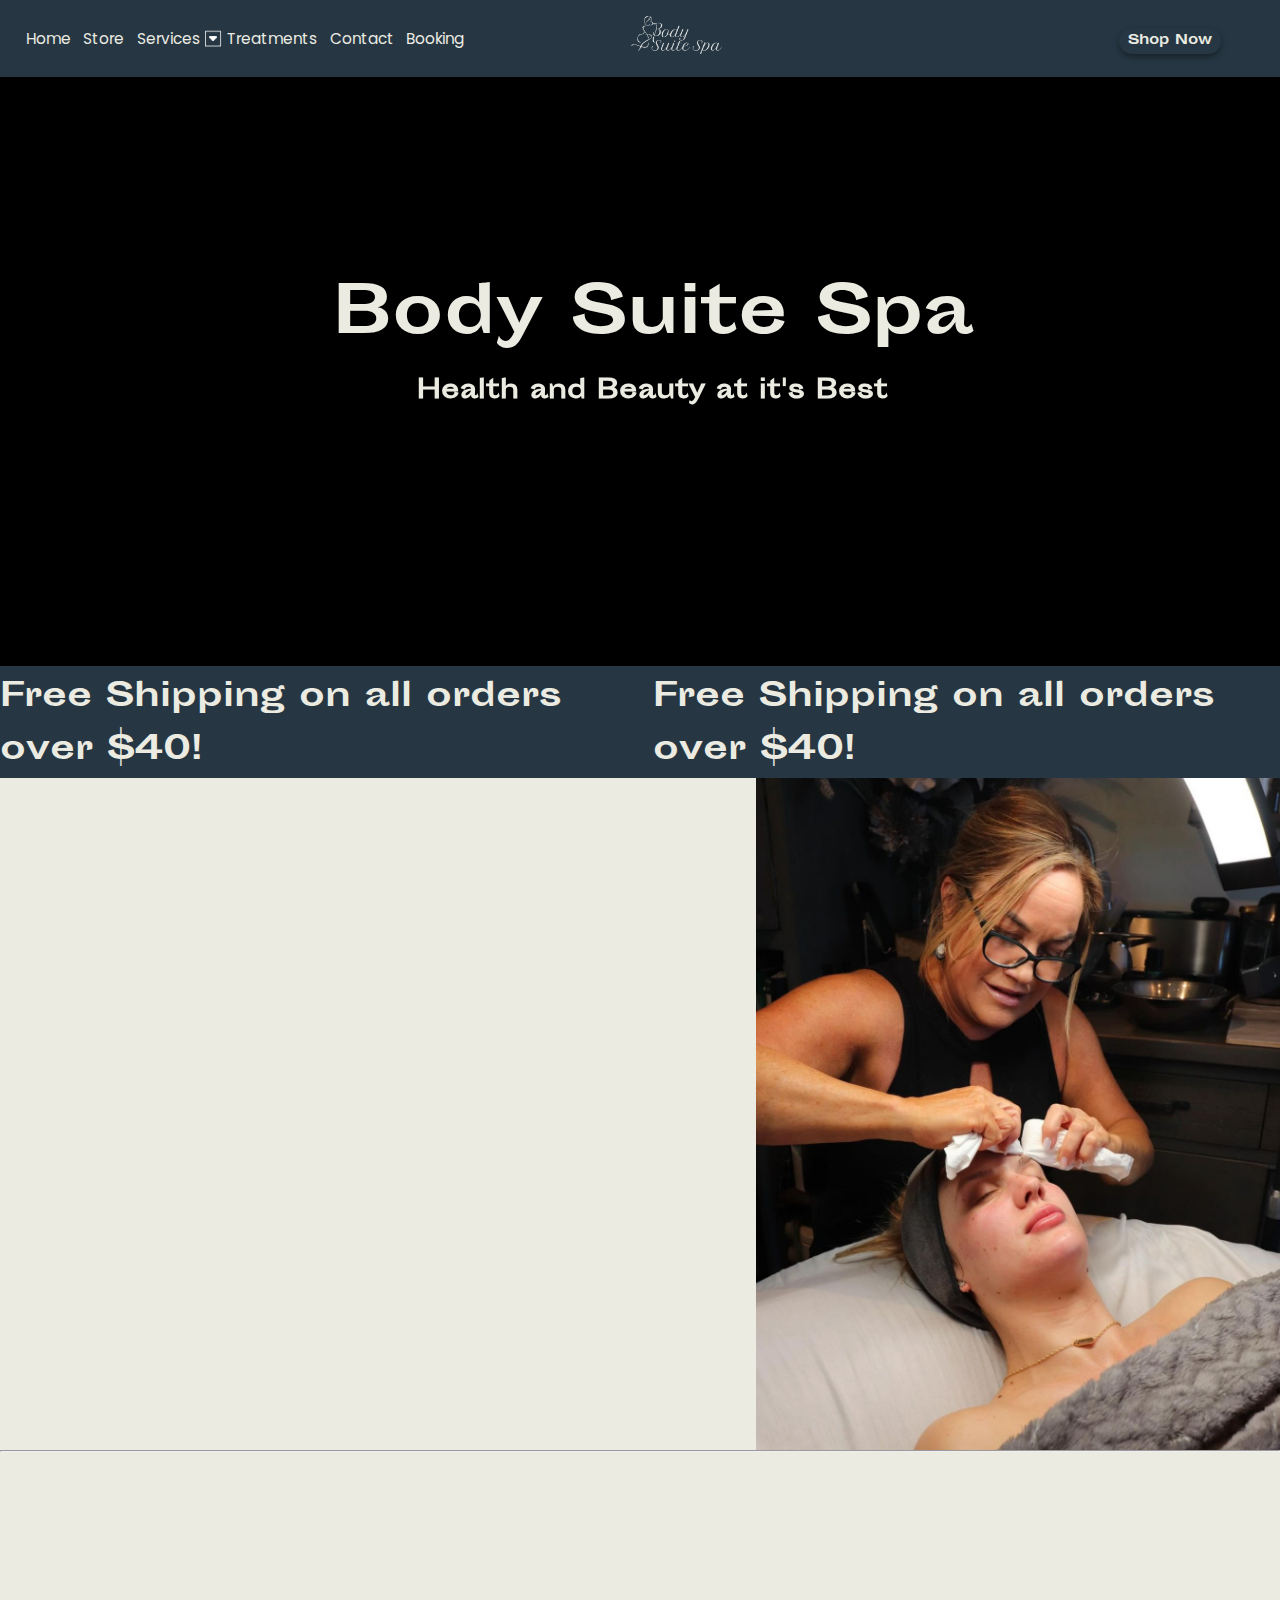
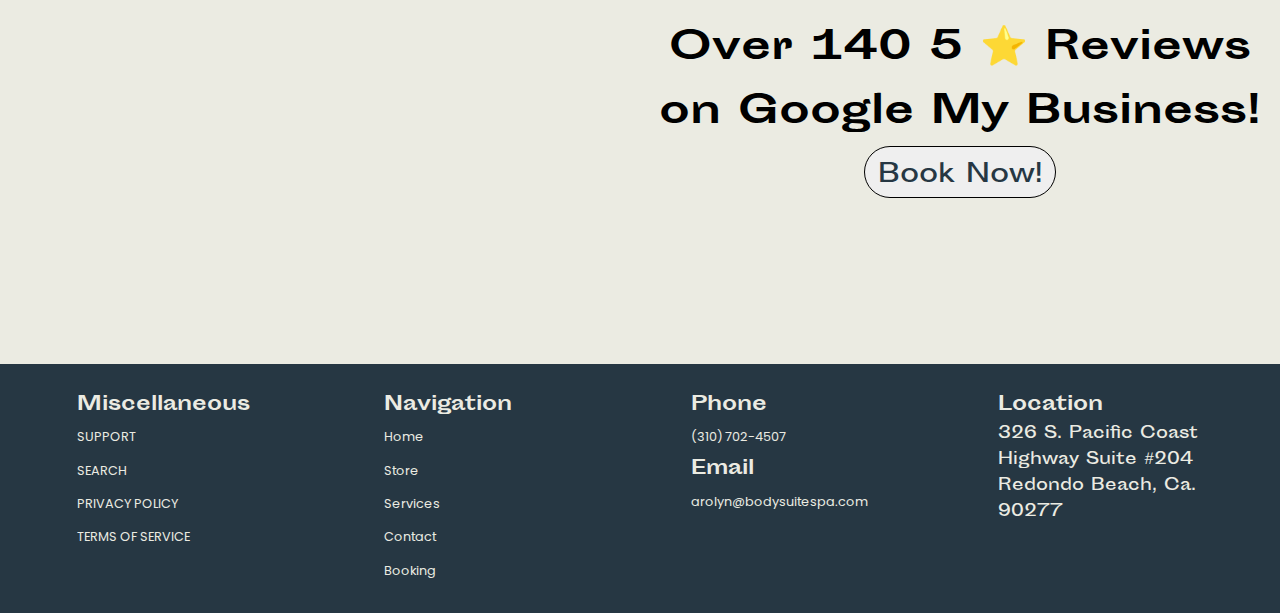
==== index.html @ bc2f3c89 "mobile update" ====
<!DOCTYPE html>
<html lang="en">

<head>
    <meta charset="UTF-8">
    <meta http-equiv="X-UA-Compatible" content="IE=edge">
    <meta name="viewport" content="width=device-width, initial-scale=1.0">
    <link rel="stylesheet" href="index.css">
    <script defer src="js/contact.js"></script>
    <script src="https://code.jquery.com/jquery-1.10.2.js"></script>
    <title>Body Suite Spa</title>
    <link rel="icon" href="../media/services/carWash.png">
    <link href="https://unpkg.com/aos@2.3.1/dist/aos.css" rel="stylesheet">
    <script src="https://unpkg.com/aos@2.3.1/dist/aos.js"></script>
    <script defer src="js/AOS.js"></script>
    <script defer src="js/modal.js"></script>


</head>

<body>

    <section class="hero">
        <div>
            <script>
                $(function () {
                    $("#navbar-placeholder").load("comps/nav.html");
                });
            </script>
            <div id="navbar-placeholder"></div>
            <h1 data-aos="zoom-in-up">Body Suite Spa</h1>
            <h2 data-aos="zoom-in-up">Health and Beauty at it's Best</h2>

        </div>
    </section>

    <section class="slide">
        <div>
            <h1>Free Shipping on all orders over $40!</h1>
            <h1>Free Shipping on all orders over $40!</h1>
        </div>
        <div>
            <h1>Free Shipping on all orders over $40!</h1>
            <h1>Free Shipping on all orders over $40!</h1>
        </div>
    </section>

    <section class="about">
        <div>
            <article>
                <h1 data-aos="zoom-in-up">Arolyn Maes</h1>
                <p data-aos="zoom-in-up">A a resident of Manhattan Beach for the last 32 years, I have had the privilege
                    of owning a boutique
                    day spa in the community where I grew up. Being an owner/operator I take great care and pride, going
                    above and beyond for my customers, keeping them happy and coming back for more. I customize products
                    and services as special and unique as the person they are created for. Everybody has a gift to give.
                    My gift is Body Suite Spa. Enjoy!</p>
            </article>
        </div>
        <div>
            <section><img src="media/aboutimage.jpg"></section>
        </div>
    </section>
    <hr>

    <section class="reviews">
        <section>
            <iframe src="https://www.google.com/maps/embed?pb=!1m18!1m12!1m3!1d3314.0386231359325!2d-118.3875968245155!3d33.83711457323875!2m3!1f0!2f0!3f0!3m2!1i1024!2i768!4f13.1!3m3!1m2!1s0x80c2b3ec92ddc397%3A0xcdf3684ab396d071!2sBody%20Suite%20Spa!5e0!3m2!1sen!2sus!4v1707980409401!5m2!1sen!2sus" width="100%" height="100%" style="border:0;" allowfullscreen="" loading="lazy" referrerpolicy="no-referrer-when-downgrade"></iframe>
        
        </section>
        <div>
            <h1>Over 140 5 ⭐️ Reviews on Google My Business!</h1>
            <a href="../comps/booking.html"><button>Book Now!</button></a>
        </div>
    </section>
  
    <script>
        $(function () {
            $("#footer-placeholder").load("comps/footer.html");
        });
    </script>
    <div id="footer-placeholder"></div>
</body>

</html>
---- index.css ----
body {
  overflow-X: hidden;
  background-color: var(--cream);
}

html {
  scroll-behavior: smooth;
}

* {
  margin: 0 auto;
  font-family: title;
}

p {
  font-family: regular;
}

h1 {
  font-family: bold;
}

a {
  font-family: regular;
  text-decoration: none;
}

.about {
  display: flex;
  flex-direction: row;
  width: 100vw;
  position: relative;
}
.about div {
  display: flex;
  flex-direction: column;
  position: relative;
  justify-content: center;
  align-items: center;
  overflow: hidden;
}
.about div:nth-child(1) {
  width: 65%;
}
.about div:nth-child(2) {
  width: 45%;
}
.about div article {
  padding: 7vw;
}
.about div article h1 {
  font-size: 3vw;
}
.about div article p {
  font-size: 2vw;
}
.about div section {
  background: url("../media/aboutimage.jpg");
  display: flex;
  justify-content: center;
  align-items: center;
  background-size: cover;
  width: 100%;
  height: 100%;
  overflow: -moz-hidden-unscrollable;
}
.about div section img {
  width: 100%;
  height: 100%;
  transition: 0.3s;
}
.about div section img:hover {
  opacity: 0.7;
  width: 120%;
}

@media (max-width: 500px) {
  .about {
    display: flex;
    flex-direction: column;
    width: 100vw;
    position: relative;
  }
  .about div {
    display: flex;
    flex-direction: column;
    position: relative;
    justify-content: center;
    align-items: center;
    overflow: hidden;
  }
  .about div:nth-child(1) {
    width: 100%;
  }
  .about div:nth-child(2) {
    width: 100%;
  }
  .about div article {
    padding: 7vw;
  }
  .about div article h1 {
    font-size: 10vw;
  }
  .about div article p {
    font-size: 5vw;
    text-align: center;
  }
  .about div section {
    background: url("../media/aboutimage.jpg");
    display: flex;
    justify-content: center;
    align-items: center;
    background-size: cover;
    width: 100%;
    height: 100%;
    overflow: -moz-hidden-unscrollable;
  }
  .about div section img {
    width: 100%;
    height: 100%;
    transition: 0.3s;
  }
  .about div section img:hover {
    opacity: 0.7;
    width: 120%;
  }
}
.footer {
  display: flex;
  flex-direction: row;
  background-color: var(--darkgray);
  padding: 2vw;
  color: var(--cream);
  z-index: 100;
  position: relative;
}
.footer div {
  width: 16vw;
  display: flex;
  flex-direction: column;
}
.footer div h3 {
  margin: 0;
  color: var(--cream);
  font-family: bold !important;
}
.footer div a {
  color: var(--cream);
  padding: 0.6vw 0;
  padding-left: 0;
  transition: 0.2s;
  padding-right: 1vw;
  margin: 0;
  font-size: 1vw;
}
.footer div a:hover {
  padding-left: 2vw;
  background-color: var(--cream);
  border-radius: 100vw;
  color: var(--darkgray);
}

@media (max-width: 500px) {
  .footer {
    flex-direction: column;
    padding: 5vw 2vw;
  }
  .footer div:nth-child(2) {
    display: none;
  }
  .footer div {
    width: 100vw;
  }
  .footer div h3 {
    font-size: 8vw;
  }
  .footer div a {
    font-size: 6vw;
  }
}
.hero {
  display: flex;
  flex-direction: column;
  width: 100vw;
  height: 52vw;
  background: url(../media/heroimage.png);
  background-size: cover;
  background-attachment: fixed;
  background-color: black;
}
.hero div {
  display: flex;
  flex-direction: column;
  height: 62%;
  margin-bottom: 4vw;
}
.hero div h1 {
  font-size: 5vw;
  color: var(--cream);
}
.hero div h2 {
  color: var(--cream);
  font-size: 2vw;
}

@media (max-width: 500px) {
  .hero {
    display: flex;
    flex-direction: column;
    width: 100vw;
    height: 100vh;
    background-size: cover;
    background-attachment: fixed;
  }
  .hero div {
    display: flex;
    flex-direction: column;
    height: 65%;
    margin-bottom: 4vw;
  }
  .hero div h1 {
    font-size: 12vw;
    text-align: center;
    color: var(--cream);
  }
  .hero div h2 {
    color: var(--cream);
    font-size: 6vw;
    text-align: center;
  }
}
:root {
  --cream: #EBEBE2;
  --darkgray: #263743;
}

@font-face {
  font-family: regular;
  src: url("../fonts/poppins.ttf");
}
@font-face {
  font-family: title;
  src: url("../fonts/sportingreg.otf");
}
@font-face {
  font-family: bold;
  src: url("../fonts/sportingbold.otf");
}
.slide {
  display: flex;
  flex-direction: row;
  width: 200vw;
  position: relative;
  animation: 10s slide infinite linear;
  background-color: var(--darkgray);
  color: var(--cream);
  padding-top: 0.5vw;
  left: 0;
}
.slide div {
  display: flex;
  gap: 2vw;
  flex-direction: row;
}

@keyframes slide {
  0% {
    left: 0vw;
  }
  100% {
    left: -100vw;
  }
}
@media (max-width: 500px) {
  .slide {
    display: flex;
    flex-direction: row;
    width: 200vw;
    position: relative;
    animation: 10s slide infinite linear;
    background-color: var(--darkgray);
    color: var(--cream);
    padding-top: 0.5vw;
    left: 0;
  }
  .slide div {
    display: flex;
    gap: 2vw;
    flex-direction: row;
  }
  .slide div h1 {
    text-align: center;
  }
  .slide div h1:nth-child(1) {
    display: none;
  }
  @keyframes slide {
    0% {
      left: 0vw;
    }
    100% {
      left: -100vw;
    }
  }
}
.nav {
  display: flex;
  flex-direction: row;
  gap: 13vw;
  align-items: center;
  background-color: var(--darkgray);
  width: 100vw;
  padding: 1vw 0;
  padding-left: 2vw;
}
.nav img {
  margin-right: 18vw;
  height: 3vw;
}
.nav section {
  display: flex;
  flex-direction: row;
  gap: 1vw;
  align-items: center;
  height: 4vw;
}
.nav section a {
  color: var(--cream);
  font-size: 1.2vw;
  position: relative;
  transition: 0.2s all;
}
.nav section a:after {
  content: "";
  width: 0%;
  background-color: black;
  position: absolute;
  top: 1.3vw;
  left: 0;
  height: 0.1vw;
  transition: 0.2s all;
}
.nav section a:hover {
  color: var(--cream);
}
.nav section a:hover:after {
  width: 90%;
}
.nav .dropdown {
  display: flex;
  flex-direction: row;
  align-items: center;
  gap: 0;
  width: 6vw;
  margin: 0;
}
.nav .dropdown img {
  height: 2vw;
  transition: 0.2s all;
  filter: invert(180);
}
.nav .dropdown img:hover {
  cursor: pointer;
  filter: invert(0);
}
.nav .dropdownextended {
  display: flex;
  flex-direction: column;
  background-color: var(--darkgray);
  position: absolute;
  top: 4vw;
  left: 10vw;
  padding: 0.3vw 0.5vw;
  height: auto;
  box-shadow: 0 3px 6px rgba(0, 0, 0, 0.4);
  opacity: 0;
  display: none;
  z-index: 5;
}
.nav .dropdownextended a {
  text-decoration: none;
  font-size: 0.7vw;
  padding: 0.1vw 0;
  margin: 0;
}
.nav button {
  background-color: var(--darkgray);
  color: var(--cream);
  border-radius: 50vw;
  border: none;
  padding: 1vw 0;
  transition: 0.2s all;
  overflow: hidden;
  width: 8vw;
  position: relative;
  box-shadow: 0 3px 6px rgba(0, 0, 0, 0.4);
}
.nav button .hdiv {
  display: flex;
  flex-direction: row;
  position: absolute;
  top: 0;
  left: 0;
  width: 16vw;
  height: 100%;
  align-items: center;
}
.nav button h1 {
  font-size: 1vw;
}
.nav button:hover {
  color: var(--cream);
  background-color: var(--darkgray);
  cursor: pointer;
}
.nav button:hover div {
  animation: 1s buttonslide infinite linear;
}

@keyframes buttonslide {
  0% {
    left: 0vw;
  }
  100% {
    left: -8vw;
  }
}
.mobilenav {
  display: none;
}

@keyframes appear {
  0% {
    opacity: 0;
  }
  100% {
    opacity: 1;
  }
}
@keyframes disappear {
  0% {
    opacity: 1;
  }
  100% {
    opacity: 0;
  }
}
@media (max-width: 500px) {
  .mobilenav {
    display: flex;
    flex-direction: column;
    width: 100vw;
    padding: 10vw 0;
    background-color: var(--darkgray);
    z-index: 2;
    display: none;
  }
  .mobilenav img {
    height: 10vw;
    position: absolute;
    filter: invert(180);
  }
  .mobilenav a {
    text-decoration: none;
    color: var(--cream);
    font-size: 6vw;
  }
  .mobilenav a:active {
    text-decoration: underline;
  }
  .mobilenav button {
    background-color: var(--cream);
    border-radius: 8vw;
    margin-top: 2vw;
  }
  .mobilenav button h1 {
    color: var(--darkgray);
    font-size: 9vw;
  }
  .mobilebutton {
    position: absolute;
    top: 3vw;
    right: 3vw;
    filter: invert(180);
    height: 5vw;
  }
  .nav {
    display: flex;
    flex-direction: row;
    gap: 1vw;
    align-items: center;
    background-color: var(--darkgray);
    width: 100vw;
    min-height: 12vw;
    padding: 1vw 0;
  }
  .nav img {
    margin-right: 0vw;
    height: 10vw;
    position: absolute;
    top: 2vw;
    left: 2vw;
  }
  .nav section {
    display: flex;
    flex-direction: row;
    gap: 2vw;
    align-items: center;
    height: 4vw;
  }
  .nav section a {
    display: none;
    color: var(--cream);
    font-size: 3.2vw;
    position: relative;
    transition: 0.2s all;
  }
  .nav .dropdown {
    display: flex;
    flex-direction: row;
    align-items: center;
    gap: 0;
    width: 6vw;
    margin: 0;
    margin-right: 12vw;
  }
  .nav .dropdown img {
    display: none;
  }
  .nav .dropdownextended {
    display: flex;
    flex-direction: column;
    background-color: var(--darkgray);
    position: absolute;
    top: 4vw;
    left: 10vw;
    padding: 0.3vw 0.5vw;
    height: auto;
    box-shadow: 0 3px 6px rgba(0, 0, 0, 0.4);
    opacity: 0;
    display: none;
    z-index: 5;
  }
  .nav .dropdownextended a {
    text-decoration: none;
    font-size: 0.7vw;
    padding: 0.1vw 0;
    margin: 0;
  }
  .nav button {
    background-color: var(--darkgray);
    color: var(--cream);
    border-radius: 50vw;
    border: none;
    padding: 1vw 0;
    transition: 0.2s all;
    display: none;
    overflow: hidden;
    width: 8vw;
    position: relative;
    box-shadow: 0 3px 6px rgba(0, 0, 0, 0.4);
  }
  .nav button .hdiv {
    display: flex;
    flex-direction: row;
    position: absolute;
    top: 0;
    left: 0;
    width: 16vw;
    height: 100%;
    align-items: center;
  }
  .nav button h1 {
    font-size: 1vw;
  }
  .nav button:hover {
    color: var(--cream);
    background-color: var(--darkgray);
    cursor: pointer;
  }
  .nav button:hover div {
    animation: 1s buttonslide infinite linear;
  }
  @keyframes buttonslide {
    0% {
      left: 0vw;
    }
    100% {
      left: -8vw;
    }
  }
}
.services {
  width: 100vw;
  display: flex;
  flex-direction: row;
}
.services hr {
  width: 10%;
  margin: 0;
  margin-bottom: 1vw;
  margin-top: 0.5vw;
}

.sticky {
  gap: 1vw;
  padding: 1vw;
  width: 50%;
  position: fixed;
}
.sticky h1 {
  font-size: 6vw;
}
.sticky div a {
  padding: 1vw;
  border: 1px solid var(--darkgray);
  transition: 0.5s all;
}
.sticky div a:nth-child(1) {
  background: var(--darkgray);
  color: var(--cream);
}
.sticky div a:nth-child(1):hover {
  background: transparent;
  color: var(--darkgray);
}
.sticky div a:nth-child(2) {
  background: transparent;
  color: var(--darkgray);
}
.sticky div a:nth-child(2):hover {
  background: var(--darkgray);
  color: var(--cream);
}
.sticky aside {
  display: flex;
  flex-direction: column;
  padding-top: 10vw;
  z-index: -5;
}
.sticky aside a {
  transition: 0.1s all;
  color: black;
  margin: 0;
  padding: 0.2vw;
  border: 1px solid var(--darkgray);
  width: 10vw;
  padding-left: 0.5vw;
  background: transparent;
  color: var(--darkgray);
  font-size: 1vw;
}
.sticky aside a:hover {
  background: var(--darkgray);
  color: var(--cream);
}
.fluid {
  display: flex;
  flex-direction: column;
  width: 60%;
  margin-left: 40%;
  padding: 1vw;
  justify-content: start;
}
.fluid h1 {
  font-size: 3vw;
  text-align: left;
}
.fluid .module {
  display: flex;
  flex-direction: column;
  width: 100%;
}
.fluid .module h1 {
  width: 100%;
}
.fluid .module section {
  display: flex;
  width: 100%;
  gap: 3vw;
}
.fluid .module section img {
  width: 47%;
  margin: 0;
  margin-bottom: 1vw;
  border: 0.5px solid black;
}
.fluid .module div {
  width: 100%;
}
.fluid .module div h2 {
  font-size: 1.4vw;
}
.fluid .module div p {
  font-size: 1vw;
}

@media (max-width: 500px) {
  .services {
    width: 100vw;
    display: flex;
    flex-direction: column;
  }
  .services hr {
    width: 10%;
    margin: 0;
    margin-bottom: 1vw;
    margin-top: 0.5vw;
  }
  .sticky {
    gap: 1vw;
    padding: 1vw;
    width: 100%;
    position: relative;
  }
  .sticky h1 {
    font-size: 8vw;
  }
  .sticky div a {
    padding: 1vw;
    border: 1px solid var(--darkgray);
  }
  .sticky div a:nth-child(1) {
    background: var(--darkgray);
    color: var(--cream);
  }
  .sticky div a:nth-child(2) {
    background: transparent;
    color: var(--darkgray);
  }
  .sticky aside {
    display: flex;
    flex-direction: column;
    padding-top: 10vw;
    z-index: -5;
    display: none;
  }
  .sticky aside a {
    color: black;
    margin: 0;
    padding: 0.2vw;
    width: 10vw;
    padding-left: 0.5vw;
    font-size: 1vw;
  }
  .sticky aside a:hover {
    background-color: black;
    border-radius: 2vw;
    color: white;
  }
  .fluid {
    display: flex;
    flex-direction: column;
    width: 100%;
    margin-left: 40%;
    padding: 1vw;
    justify-content: start;
    margin: 0;
  }
  .fluid h1 {
    font-size: 6vw;
    text-align: left;
  }
  .fluid .module {
    display: flex;
    flex-direction: column;
    width: 100%;
  }
  .fluid .module h1 {
    width: 100%;
  }
  .fluid .module section {
    display: flex;
    width: 100%;
    gap: 3vw;
  }
  .fluid .module section img {
    width: 97%;
    margin: 0;
    margin-bottom: 1vw;
    border: 0.5px solid black;
  }
  .fluid .module section img:nth-child(1) {
    display: none;
  }
  .fluid .module div {
    width: 100%;
  }
  .fluid .module div h2 {
    font-size: 5.4vw;
  }
  .fluid .module div p {
    font-size: 5vw;
  }
}
.balancerpro {
  display: flex;
  flex-direction: column;
  justify-content: center;
  width: 100vw;
  padding: 2vw;
  gap: 2vw;
  align-items: center;
}
.balancerpro h1 {
  font-size: 4vw;
}
.balancerpro img {
  height: 20vw;
  box-shadow: 0 3px 6px rgba(0, 0, 0, 0.4);
  border-radius: 0.1vw;
}
.balancerpro p {
  width: 50%;
  font-size: 1.43vw;
  display: block;
  padding: 0 10vw;
  text-align: center;
}
.balancerpro ul {
  width: 50%;
  display: block;
  padding: 0 10vw;
}
.balancerpro ul li {
  font-size: 1vw;
  list-style: none;
  text-align: center;
}
.balancerpro hr {
  width: 50%;
  margin-bottom: 1vw;
  margin-top: 0.5vw;
}

@media (max-width: 500px) {
  .balancerpro {
    display: flex;
    flex-direction: column;
    justify-content: center;
    width: 100vw;
    padding: 0vw;
    gap: 2vw;
    text-align: center;
    align-items: center;
  }
  .balancerpro h1 {
    font-size: 8vw;
    text-align: center;
  }
  .balancerpro img {
    height: 40vw;
    box-shadow: 0 3px 6px rgba(0, 0, 0, 0.4);
    border-radius: 0.1vw;
  }
  .balancerpro p {
    width: 100%;
    font-size: 3.43vw;
    display: block;
    padding: 0 0vw;
    text-align: center;
  }
  .balancerpro ul {
    width: 100%;
    display: block;
    padding: 0 0vw;
  }
  .balancerpro ul li {
    font-size: 3.43vw;
    list-style: none;
    text-align: center;
  }
  .balancerpro hr {
    width: 100%;
    margin-bottom: 1vw;
    margin-top: 0.5vw;
  }
}
.leftTurn {
  animation: 0.5s leftTurn forwards;
}

.rightTurn {
  animation: 0.5s rightTurn forwards;
}

@keyframes rightTurn {
  0% {
    transform: rotate(0deg);
    filter: invert(0);
  }
  100% {
    transform: rotate(-90deg);
    filter: invert(180);
  }
}
@keyframes leftTurn {
  0% {
    transform: rotate(-90deg);
    filter: invert(180);
  }
  100% {
    transform: rotate(0deg);
    filter: invert(0);
  }
}
.appear {
  animation: 0.5s appear forwards;
}

.disappear {
  animation: 0.5s disappear forwards;
}

@keyframes appear {
  0% {
    opacity: 0;
  }
  100% {
    opacity: 1;
  }
}
@keyframes disappear {
  0% {
    opacity: 1;
  }
  100% {
    opacity: 0;
  }
}
.privacy {
  width: 70vw;
  height: auto;
  padding: 2vw;
  padding-right: 25vw;
  border: 5px solid black;
  margin-top: 1vw;
}

.reviews {
  width: 100vw;
  display: flex;
  justify-content: center;
  flex-direction: row;
  height: 40vw;
}
.reviews section {
  height: 100%;
  width: 50%;
  justify-content: center;
  align-items: center;
}
.reviews div {
  display: flex;
  justify-content: center;
  align-items: center;
  flex-direction: column;
  width: 50%;
  height: 100%;
  padding: 0 0vw;
}
.reviews div h1 {
  font-size: 3vw;
  text-align: center;
}
.reviews div button {
  outline: none;
  border: 1px solid black;
  color: var(--darkgray);
  border-radius: 100vw;
  font-size: 2vw;
  padding: 0 1vw;
  padding-top: 0.6vw;
}
.reviews div button:hover {
  cursor: pointer;
  background-color: var(--darkgray);
  color: var(--cream);
}

@media (max-width: 500px) {
  .reviews {
    width: 100vw;
    display: flex;
    justify-content: center;
    flex-direction: column-reverse;
    height: 120vw;
  }
  .reviews section {
    height: 100%;
    width: 80%;
    justify-content: center;
    align-items: center;
  }
  .reviews div {
    display: flex;
    justify-content: center;
    align-items: center;
    flex-direction: column;
    width: 80%;
    height: 100%;
    padding: 0 8vw;
  }
  .reviews div h1 {
    font-size: 7vw;
    text-align: center;
  }
  .reviews div button {
    outline: none;
    border: 1px solid black;
    color: var(--darkgray);
    border-radius: 100vw;
    font-size: 2vw;
    padding: 0 1vw;
    padding-top: 0.6vw;
  }
  .reviews div button:hover {
    cursor: pointer;
    background-color: var(--darkgray);
    color: var(--cream);
  }
  .reviews div iframe {
    width: 100%;
  }
}
html {
  scroll-behavior: smooth;
}

html::-webkit-scrollbar {
  width: 0.5vw;
  background-color: var(--cream);
  padding: 0.1vw;
}

html::-webkit-scrollbar-track {
  border-bottom-left-radius: 100vw;
  border-bottom-right-radius: 100vw;
}

html::-webkit-scrollbar-thumb {
  background-color: var(--darkgray);
  border-bottom-left-radius: 100vw;
  border-bottom-right-radius: 100vw;
}

html::-webkit-scrollbar-thumb:hover {
  background-color: white;
  border: 1px solid black;
}/*# sourceMappingURL=index.css.map */
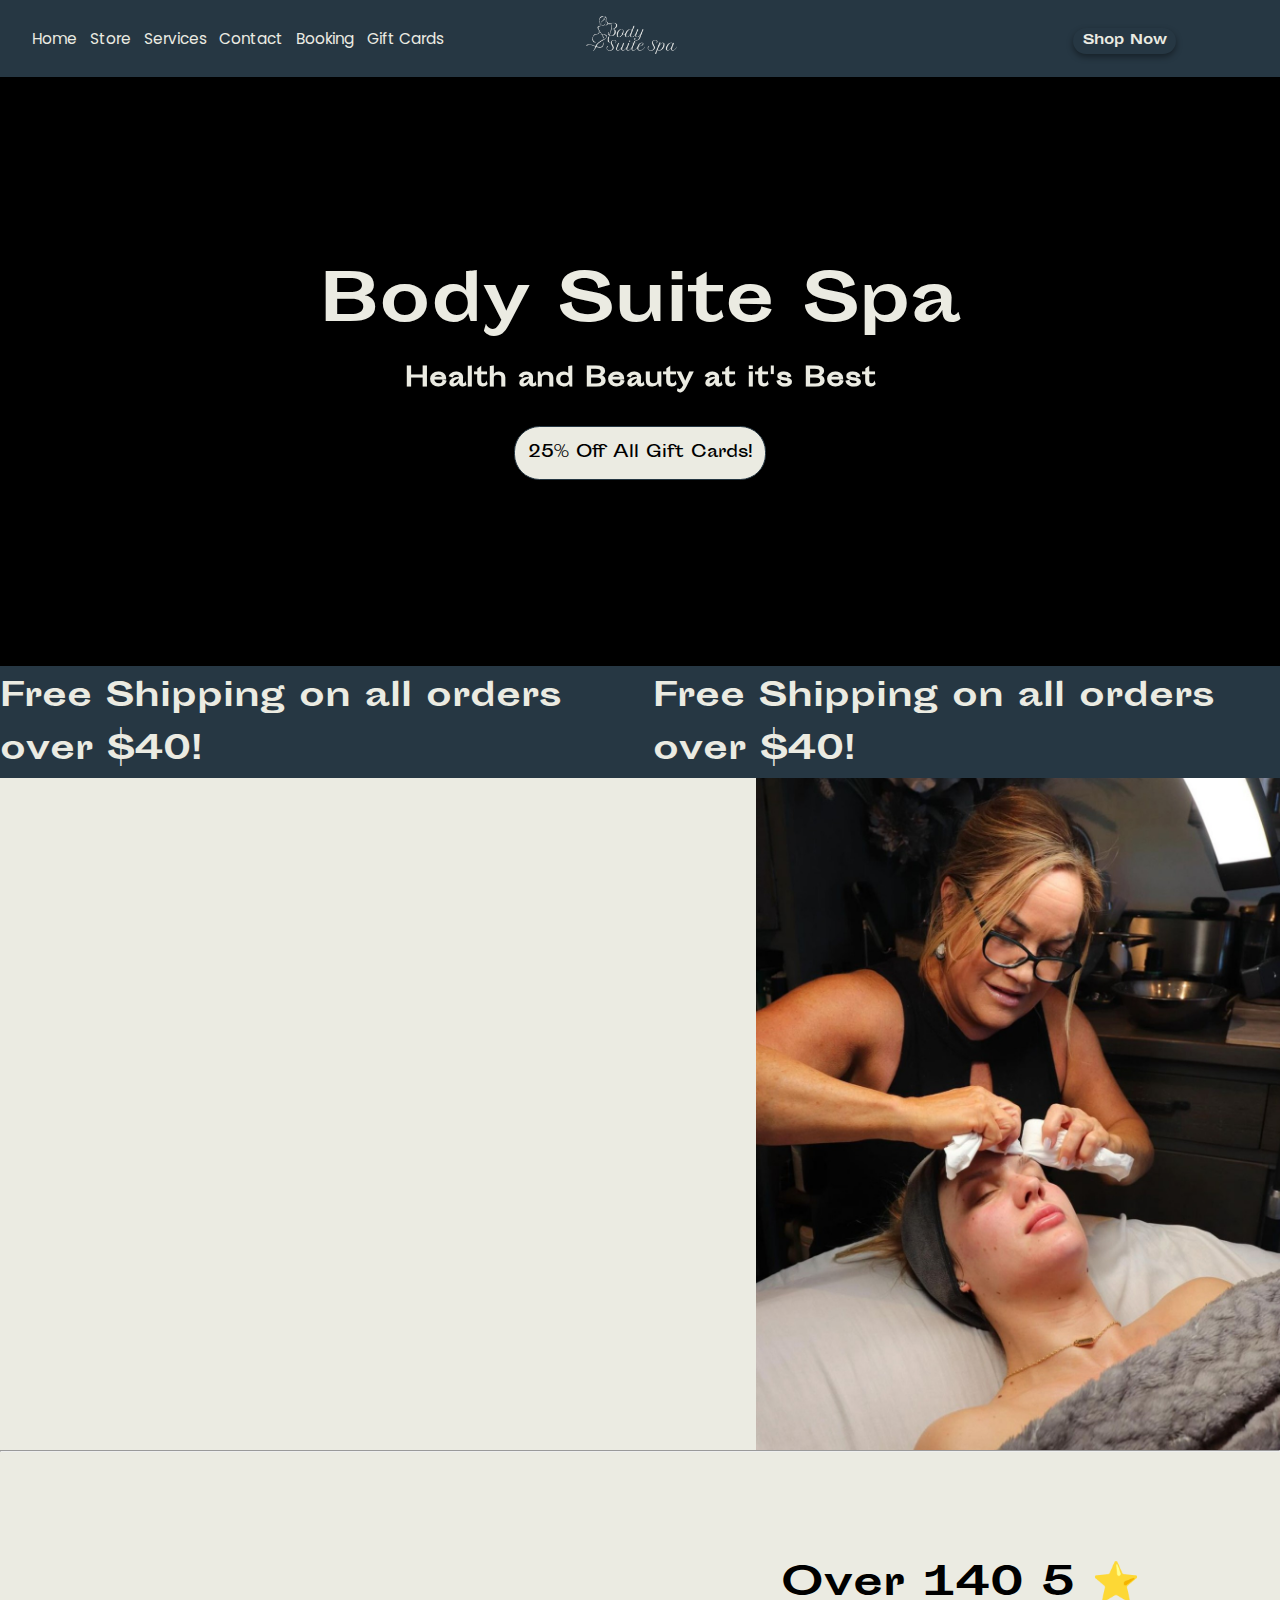
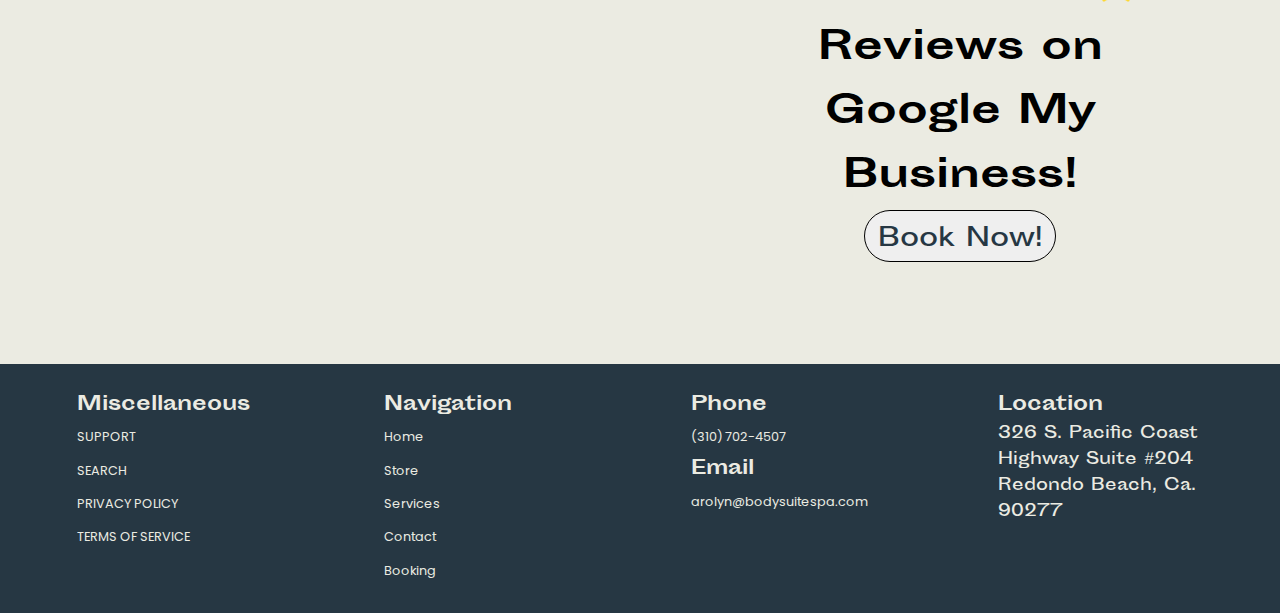
==== commit 49e3a9e6: "gift cards" ====
--- a/index.html
+++ b/index.html
@@ -14,22 +14,25 @@
     <script src="https://unpkg.com/aos@2.3.1/dist/aos.js"></script>
     <script defer src="js/AOS.js"></script>
     <script defer src="js/modal.js"></script>
+    <script>
+        $(function () {
+            $("#navbar-placeholder").load("comps/nav.html");
+        });
+    </script>
 
 
 </head>
 
 <body>
+  
+    <section class="hero">
+        <div id="navbar-placeholder"></div>
+        <div class="innerHero">
 
-    <section class="hero">
-        <div>
-            <script>
-                $(function () {
-                    $("#navbar-placeholder").load("comps/nav.html");
-                });
-            </script>
-            <div id="navbar-placeholder"></div>
+   
             <h1 data-aos="zoom-in-up">Body Suite Spa</h1>
             <h2 data-aos="zoom-in-up">Health and Beauty at it's Best</h2>
+            <a href="../comps/gift.html">25% Off All Gift Cards!</a>
 
         </div>
     </section>
@@ -70,7 +73,7 @@
         </section>
         <div>
             <h1>Over 140 5 ⭐️ Reviews on Google My Business!</h1>
-            <a href="../comps/booking.html"><button>Book Now!</button></a>
+            <a target="_blank" href="../comps/booking.html"><button>Book Now!</button></a>
         </div>
     </section>
   
--- a/index.css
+++ b/index.css
@@ -188,19 +188,33 @@
   background-attachment: fixed;
   background-color: black;
 }
-.hero div {
+
+.innerHero {
   display: flex;
   flex-direction: column;
   height: 62%;
   margin-bottom: 4vw;
-}
-.hero div h1 {
+  justify-content: center;
+  align-items: center;
+}
+.innerHero h1 {
   font-size: 5vw;
   color: var(--cream);
-}
-.hero div h2 {
+  margin-top: 13vw;
+}
+.innerHero h2 {
   color: var(--cream);
   font-size: 2vw;
+}
+.innerHero a {
+  outline: none;
+  background-color: var(--cream);
+  padding: 1vw;
+  font-family: title;
+  color: var(--darkgary);
+  border: var(--darkgray) 1px solid;
+  border-radius: 2vw;
+  margin-top: 2vw;
 }
 
 @media (max-width: 500px) {
@@ -212,21 +226,28 @@
     background-size: cover;
     background-attachment: fixed;
   }
-  .hero div {
+  .innerHero {
     display: flex;
     flex-direction: column;
     height: 65%;
     margin-bottom: 4vw;
-  }
-  .hero div h1 {
+    justify-content: center;
+    align-items: center;
+  }
+  .innerHero h1 {
     font-size: 12vw;
     text-align: center;
     color: var(--cream);
-  }
-  .hero div h2 {
+    margin-top: 10vw;
+  }
+  .innerHero h2 {
     color: var(--cream);
     font-size: 6vw;
     text-align: center;
+  }
+  .innerHero a {
+    outline: var(--darkgray);
+    background-color: var(--cream);
   }
 }
 :root {
@@ -320,7 +341,6 @@
 .nav section {
   display: flex;
   flex-direction: row;
-  gap: 1vw;
   align-items: center;
   height: 4vw;
 }
@@ -329,22 +349,14 @@
   font-size: 1.2vw;
   position: relative;
   transition: 0.2s all;
-}
-.nav section a:after {
-  content: "";
-  width: 0%;
-  background-color: black;
-  position: absolute;
-  top: 1.3vw;
-  left: 0;
-  height: 0.1vw;
-  transition: 0.2s all;
+  width: auto;
+  flex-shrink: 0;
+  padding: 0.1vw 0.5vw;
 }
 .nav section a:hover {
-  color: var(--cream);
-}
-.nav section a:hover:after {
-  width: 90%;
+  color: var(--darkgray);
+  border-radius: 1vw;
+  background-color: var(--cream);
 }
 .nav .dropdown {
   display: flex;
@@ -353,6 +365,7 @@
   gap: 0;
   width: 6vw;
   margin: 0;
+  cursor: pointer;
 }
 .nav .dropdown img {
   height: 2vw;
@@ -379,8 +392,8 @@
 }
 .nav .dropdownextended a {
   text-decoration: none;
-  font-size: 0.7vw;
-  padding: 0.1vw 0;
+  font-size: 1.2vw;
+  padding: 0.1vw 1vw;
   margin: 0;
 }
 .nav button {
@@ -957,9 +970,11 @@
   flex-direction: column;
   width: 50%;
   height: 100%;
-  padding: 0 0vw;
+  padding: 0vw 0vw;
+  border-radius: 10vw;
 }
 .reviews div h1 {
+  width: 70%;
   font-size: 3vw;
   text-align: center;
 }
@@ -985,6 +1000,7 @@
     justify-content: center;
     flex-direction: column-reverse;
     height: 120vw;
+    margin-bottom: 4vw;
   }
   .reviews section {
     height: 100%;
@@ -1010,9 +1026,10 @@
     border: 1px solid black;
     color: var(--darkgray);
     border-radius: 100vw;
-    font-size: 2vw;
-    padding: 0 1vw;
-    padding-top: 0.6vw;
+    font-size: 8vw;
+    padding: 2vw 4vw;
+    padding-top: 3vw;
+    margin: 2vw 0;
   }
   .reviews div button:hover {
     cursor: pointer;
@@ -1023,6 +1040,124 @@
     width: 100%;
   }
 }
+.book {
+  display: flex;
+  flex-direction: column;
+  background-color: #ffffff;
+  align-items: center;
+  justify-content: center;
+}
+.book h1 {
+  font-size: 3.5vw;
+}
+
+@media (max-width: 500px) {
+  .book h1 {
+    font-size: 8vw;
+  }
+}
+.gift {
+  width: 100vw;
+  height: auto;
+  display: flex;
+  justify-content: center;
+  align-items: center;
+  flex-direction: column;
+  text-align: center;
+}
+.gift h1 {
+  font-size: 4vw;
+  width: 80vw;
+  padding-top: 2vw;
+  font-family: title;
+}
+.gift h2 {
+  font-size: 2vw;
+  font-family: title;
+  padding-bottom: 1vw;
+}
+.gift a {
+  cursor: pointer;
+}
+.gift a img {
+  height: 5vw;
+}
+.gift div {
+  display: flex;
+  flex-direction: row;
+  width: 70%;
+  position: relative;
+  overflow: hidden;
+  border-radius: 10vw;
+}
+.gift div img {
+  position: relative;
+  top: 0;
+  left: 0;
+  width: 100%;
+  animation: 15s slide2 infinite linear;
+}
+@keyframes slide {
+  0% {
+    left: 0%;
+  }
+  100% {
+    left: -200%;
+  }
+}
+
+@media (max-width: 500px) {
+  .gift {
+    width: 100vw;
+    height: auto;
+    display: flex;
+    justify-content: center;
+    align-items: center;
+    flex-direction: column;
+    text-align: center;
+  }
+  .gift h1 {
+    font-size: 8vw;
+    width: 95vw;
+    padding-top: 2vw;
+    font-family: title;
+  }
+  .gift h2 {
+    font-size: 5vw;
+    font-family: title;
+    padding-bottom: 1vw;
+  }
+  .gift a {
+    cursor: pointer;
+  }
+  .gift a img {
+    height: 15vw;
+  }
+  .gift div {
+    display: flex;
+    flex-direction: row;
+    width: 90%;
+    position: relative;
+    overflow: hidden;
+    border-radius: 10vw;
+  }
+  .gift div img {
+    position: relative;
+    top: 0;
+    left: 0;
+    height: 60vw;
+    width: 200%;
+    animation: 15s slide2 infinite linear;
+  }
+  @keyframes slide2 {
+    0% {
+      left: 0%;
+    }
+    100% {
+      left: -200%;
+    }
+  }
+}
 html {
   scroll-behavior: smooth;
 }
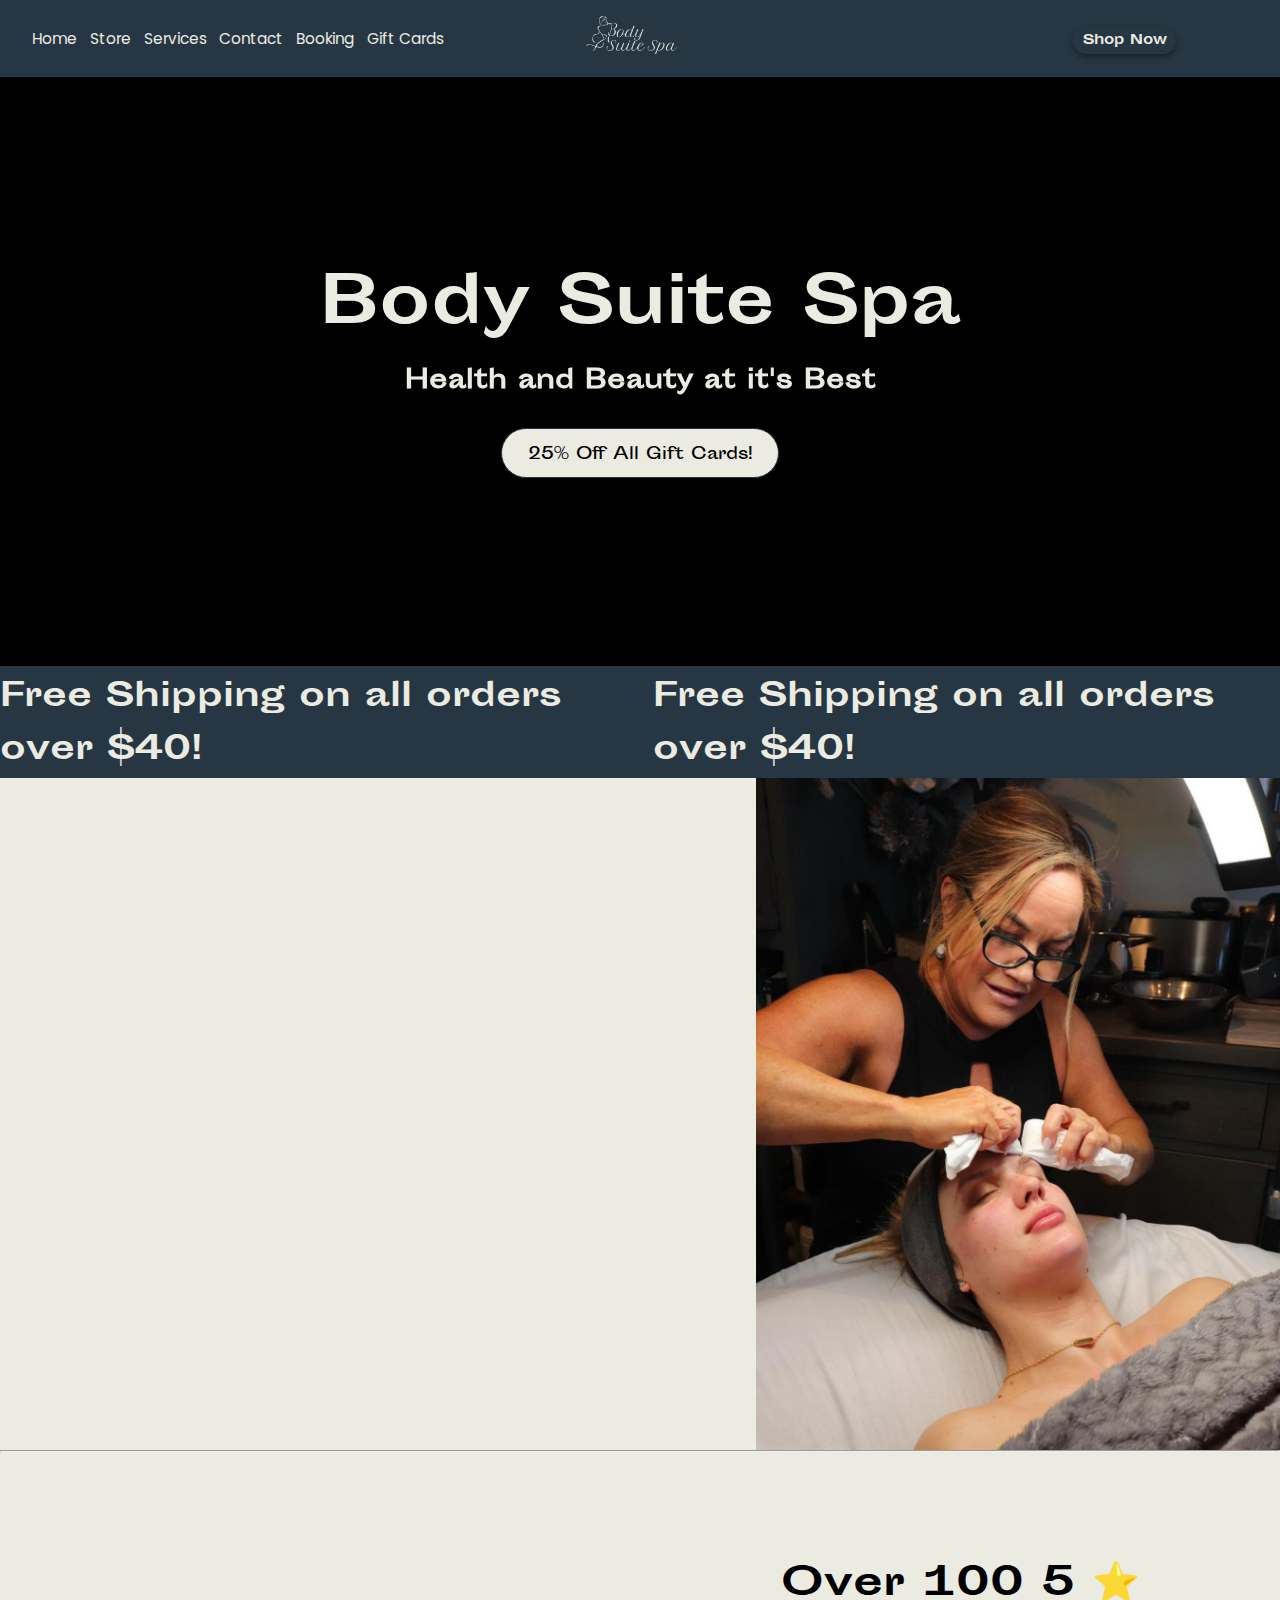
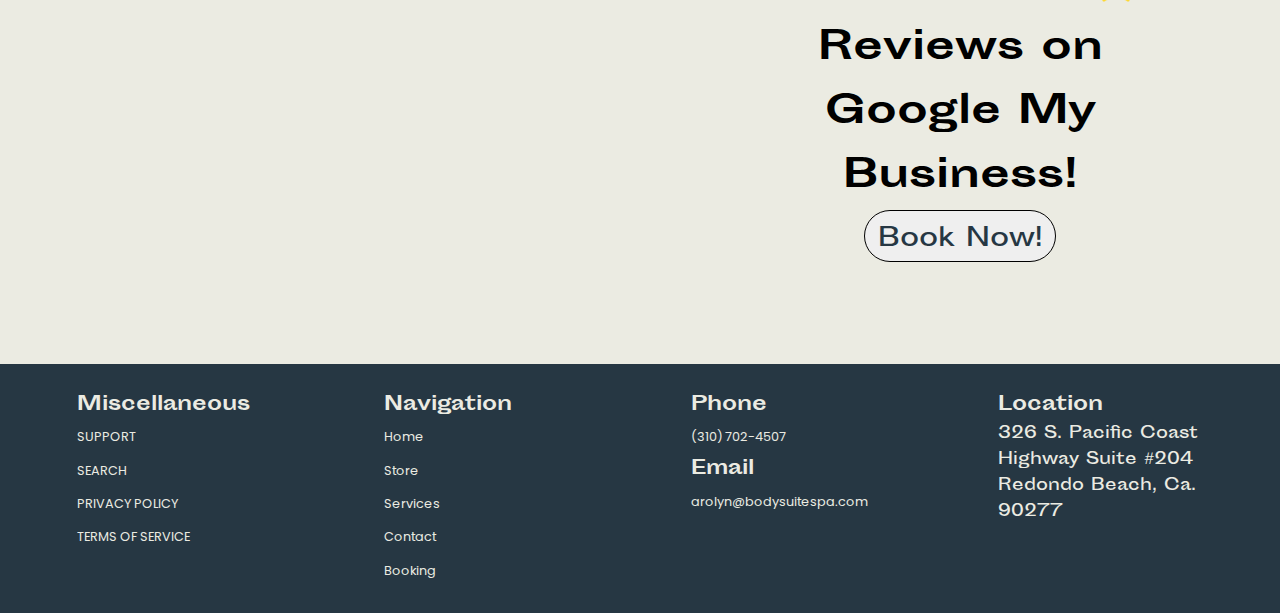
==== commit d8bfc47e: "fixing gift cards" ====
--- a/index.html
+++ b/index.html
@@ -9,7 +9,7 @@
     <script defer src="js/contact.js"></script>
     <script src="https://code.jquery.com/jquery-1.10.2.js"></script>
     <title>Body Suite Spa</title>
-    <link rel="icon" href="../media/services/carWash.png">
+    <link rel="icon" type="media/x-icon" href="../media/transparent.png">
     <link href="https://unpkg.com/aos@2.3.1/dist/aos.css" rel="stylesheet">
     <script src="https://unpkg.com/aos@2.3.1/dist/aos.js"></script>
     <script defer src="js/AOS.js"></script>
@@ -72,7 +72,7 @@
         
         </section>
         <div>
-            <h1>Over 140 5 ⭐️ Reviews on Google My Business!</h1>
+            <h1>Over 100 5 ⭐️ Reviews on Google My Business!</h1>
             <a target="_blank" href="../comps/booking.html"><button>Book Now!</button></a>
         </div>
     </section>
--- a/index.css
+++ b/index.css
@@ -163,7 +163,7 @@
 @media (max-width: 500px) {
   .footer {
     flex-direction: column;
-    padding: 5vw 2vw;
+    padding: 5vw 4vw;
   }
   .footer div:nth-child(2) {
     display: none;
@@ -172,10 +172,10 @@
     width: 100vw;
   }
   .footer div h3 {
-    font-size: 8vw;
+    font-size: 5vw;
   }
   .footer div a {
-    font-size: 6vw;
+    font-size: 3vw;
   }
 }
 .hero {
@@ -209,7 +209,9 @@
 .innerHero a {
   outline: none;
   background-color: var(--cream);
-  padding: 1vw;
+  padding: 0 2vw;
+  padding-top: 1vw;
+  padding-bottom: 0.7vw;
   font-family: title;
   color: var(--darkgary);
   border: var(--darkgray) 1px solid;
@@ -223,6 +225,7 @@
     flex-direction: column;
     width: 100vw;
     height: 100vh;
+    background: url(../media/heroimagevert1.png);
     background-size: cover;
     background-attachment: fixed;
   }
@@ -1000,7 +1003,8 @@
     justify-content: center;
     flex-direction: column-reverse;
     height: 120vw;
-    margin-bottom: 4vw;
+    margin: 4vw 0;
+    margin-bottom: 8vw;
   }
   .reviews section {
     height: 100%;
@@ -1028,8 +1032,9 @@
     border-radius: 100vw;
     font-size: 8vw;
     padding: 2vw 4vw;
-    padding-top: 3vw;
-    margin: 2vw 0;
+    padding-top: 2vw;
+    margin: 4vw 0;
+    margin-bottom: 8vw;
   }
   .reviews div button:hover {
     cursor: pointer;
@@ -1038,6 +1043,7 @@
   }
   .reviews div iframe {
     width: 100%;
+    height: 80vw;
   }
 }
 .book {
@@ -1056,6 +1062,28 @@
     font-size: 8vw;
   }
 }
+.giftSectionMobile {
+  display: none;
+}
+
+.giftReviews {
+  display: flex;
+  flex-direction: column;
+  align-items: center;
+}
+.giftReviews h1 {
+  font-size: 4vw;
+}
+.giftReviews div {
+  width: 80%;
+}
+
+.giftBTN {
+  background-color: var(--darkgray);
+  padding: 0.5vw 2vw;
+  padding-top: 1vw;
+}
+
 .gift {
   width: 100vw;
   height: auto;
@@ -1066,8 +1094,8 @@
   text-align: center;
 }
 .gift h1 {
-  font-size: 4vw;
-  width: 80vw;
+  font-size: 3.5vw;
+  width: 90vw;
   padding-top: 2vw;
   font-family: title;
 }
@@ -1078,14 +1106,21 @@
 }
 .gift a {
   cursor: pointer;
+  color: var(--cream);
+  border-radius: 2vw;
+  font-size: 2.2vw;
+  font-family: title;
 }
 .gift a img {
   height: 5vw;
+  color: var(--cream);
 }
 .gift div {
   display: flex;
   flex-direction: row;
   width: 70%;
+  margin-top: 2vw;
+  margin-bottom: 4vw;
   position: relative;
   overflow: hidden;
   border-radius: 10vw;
@@ -1097,7 +1132,7 @@
   width: 100%;
   animation: 15s slide2 infinite linear;
 }
-@keyframes slide {
+@keyframes slide2 {
   0% {
     left: 0%;
   }
@@ -1107,6 +1142,12 @@
 }
 
 @media (max-width: 500px) {
+  .giftSection {
+    display: none;
+  }
+  .giftSectionMobile {
+    display: flex;
+  }
   .gift {
     width: 100vw;
     height: auto;
@@ -1121,14 +1162,21 @@
     width: 95vw;
     padding-top: 2vw;
     font-family: title;
+    line-height: 10vw;
+    margin-top: 4vw;
   }
   .gift h2 {
     font-size: 5vw;
     font-family: title;
     padding-bottom: 1vw;
+    margin: 2vw 0;
   }
   .gift a {
     cursor: pointer;
+    font-size: 8vw;
+    padding: 0 4vw;
+    padding-top: 2vw;
+    border-radius: 20vw;
   }
   .gift a img {
     height: 15vw;
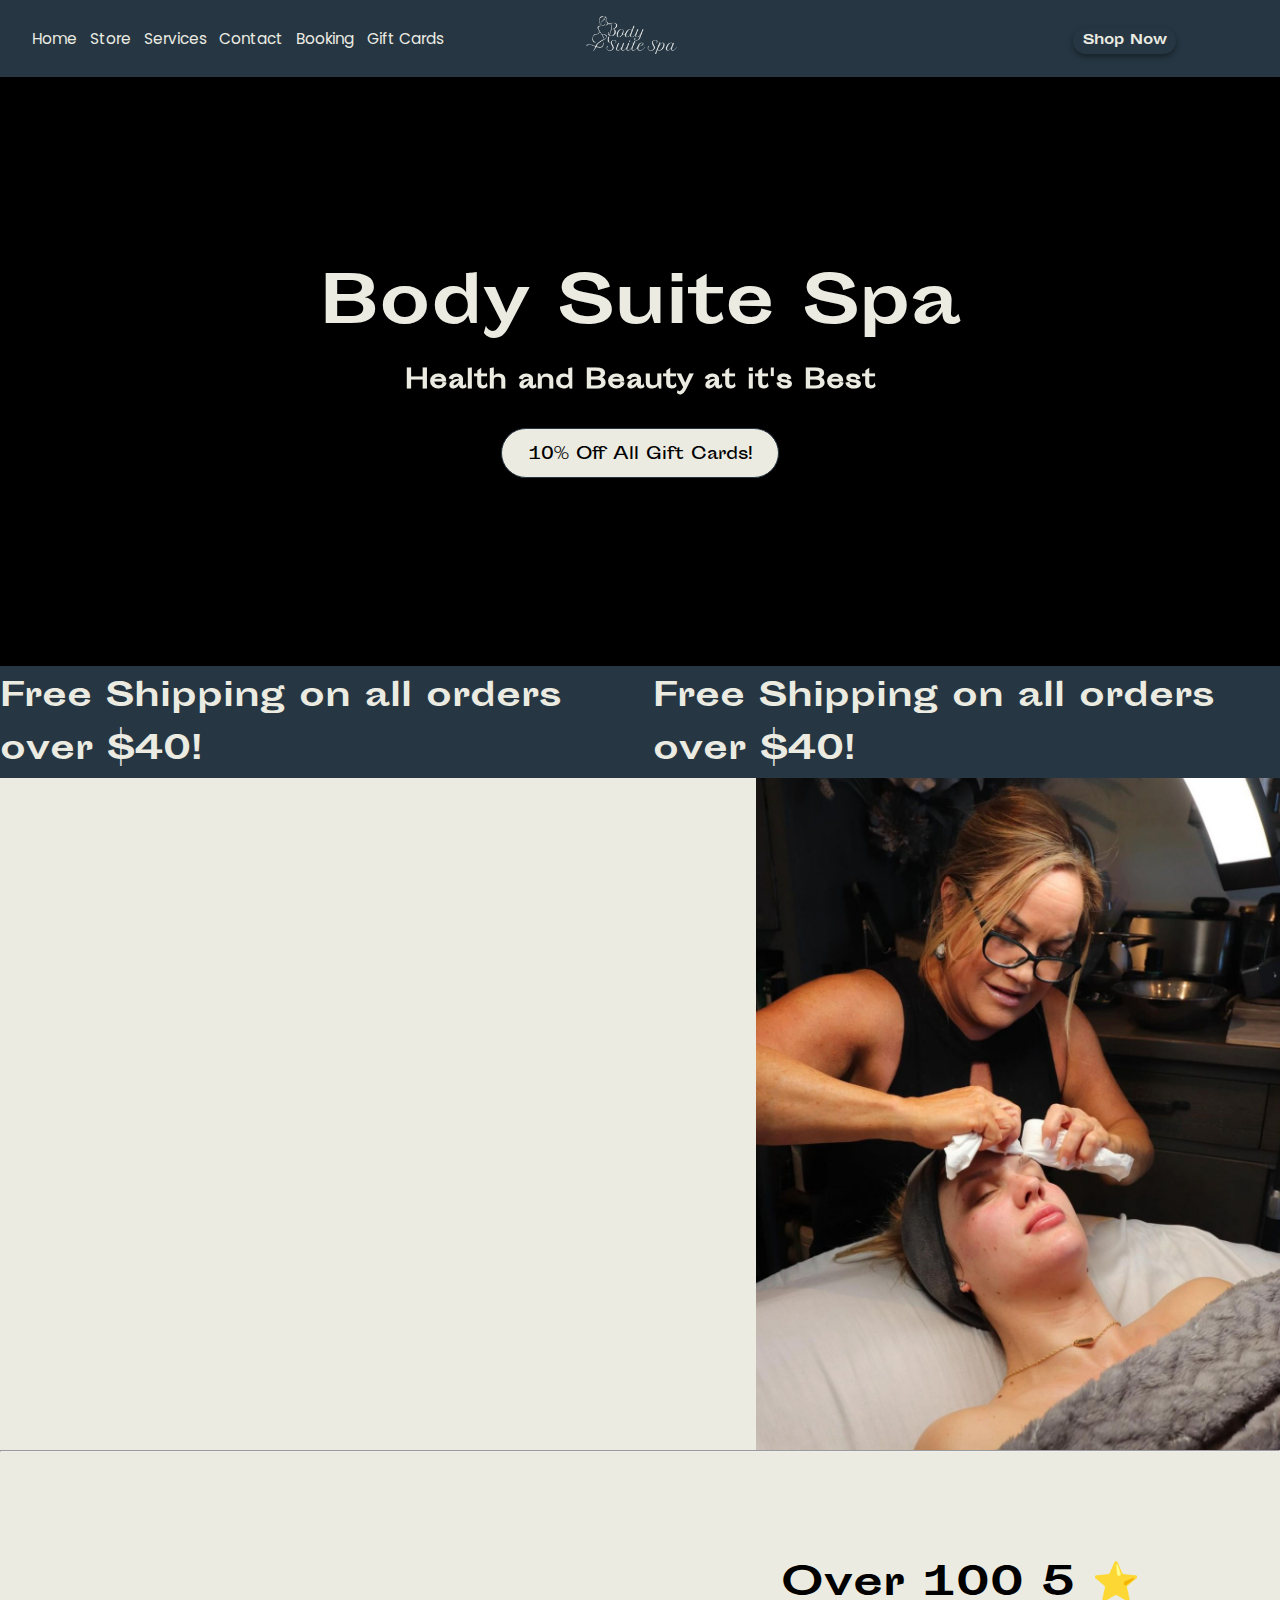
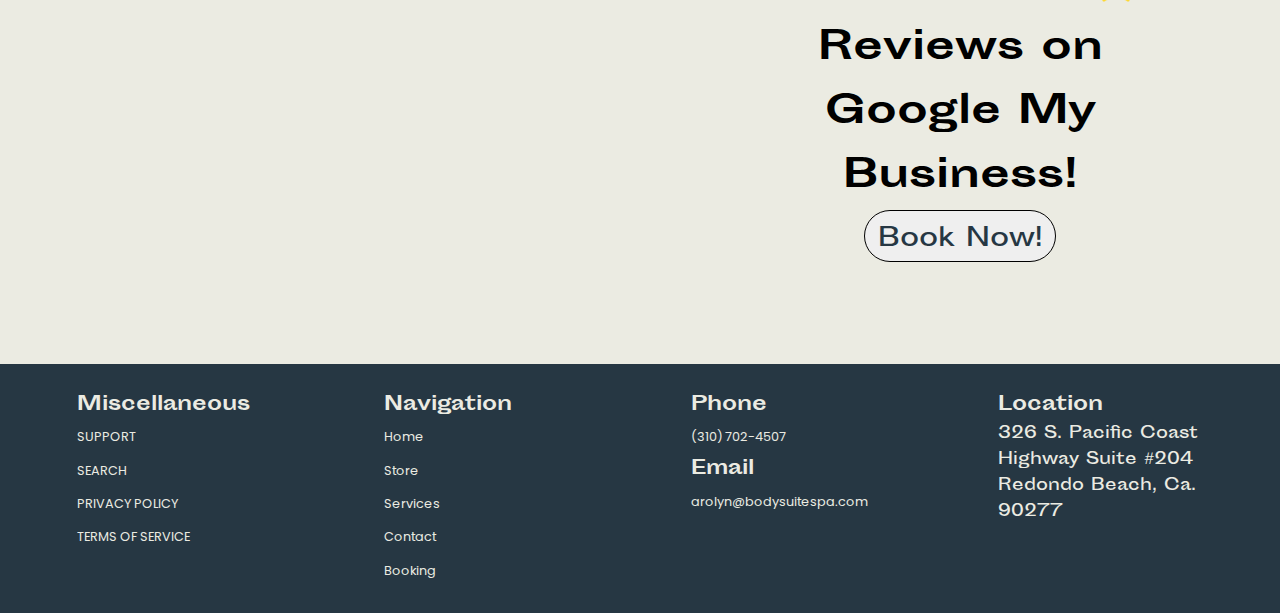
==== commit 123abb0d: "10% discount" ====
--- a/index.html
+++ b/index.html
@@ -32,7 +32,7 @@
    
             <h1 data-aos="zoom-in-up">Body Suite Spa</h1>
             <h2 data-aos="zoom-in-up">Health and Beauty at it's Best</h2>
-            <a href="../comps/gift.html">25% Off All Gift Cards!</a>
+            <a href="../comps/gift.html">10% Off All Gift Cards!</a>
 
         </div>
     </section>
